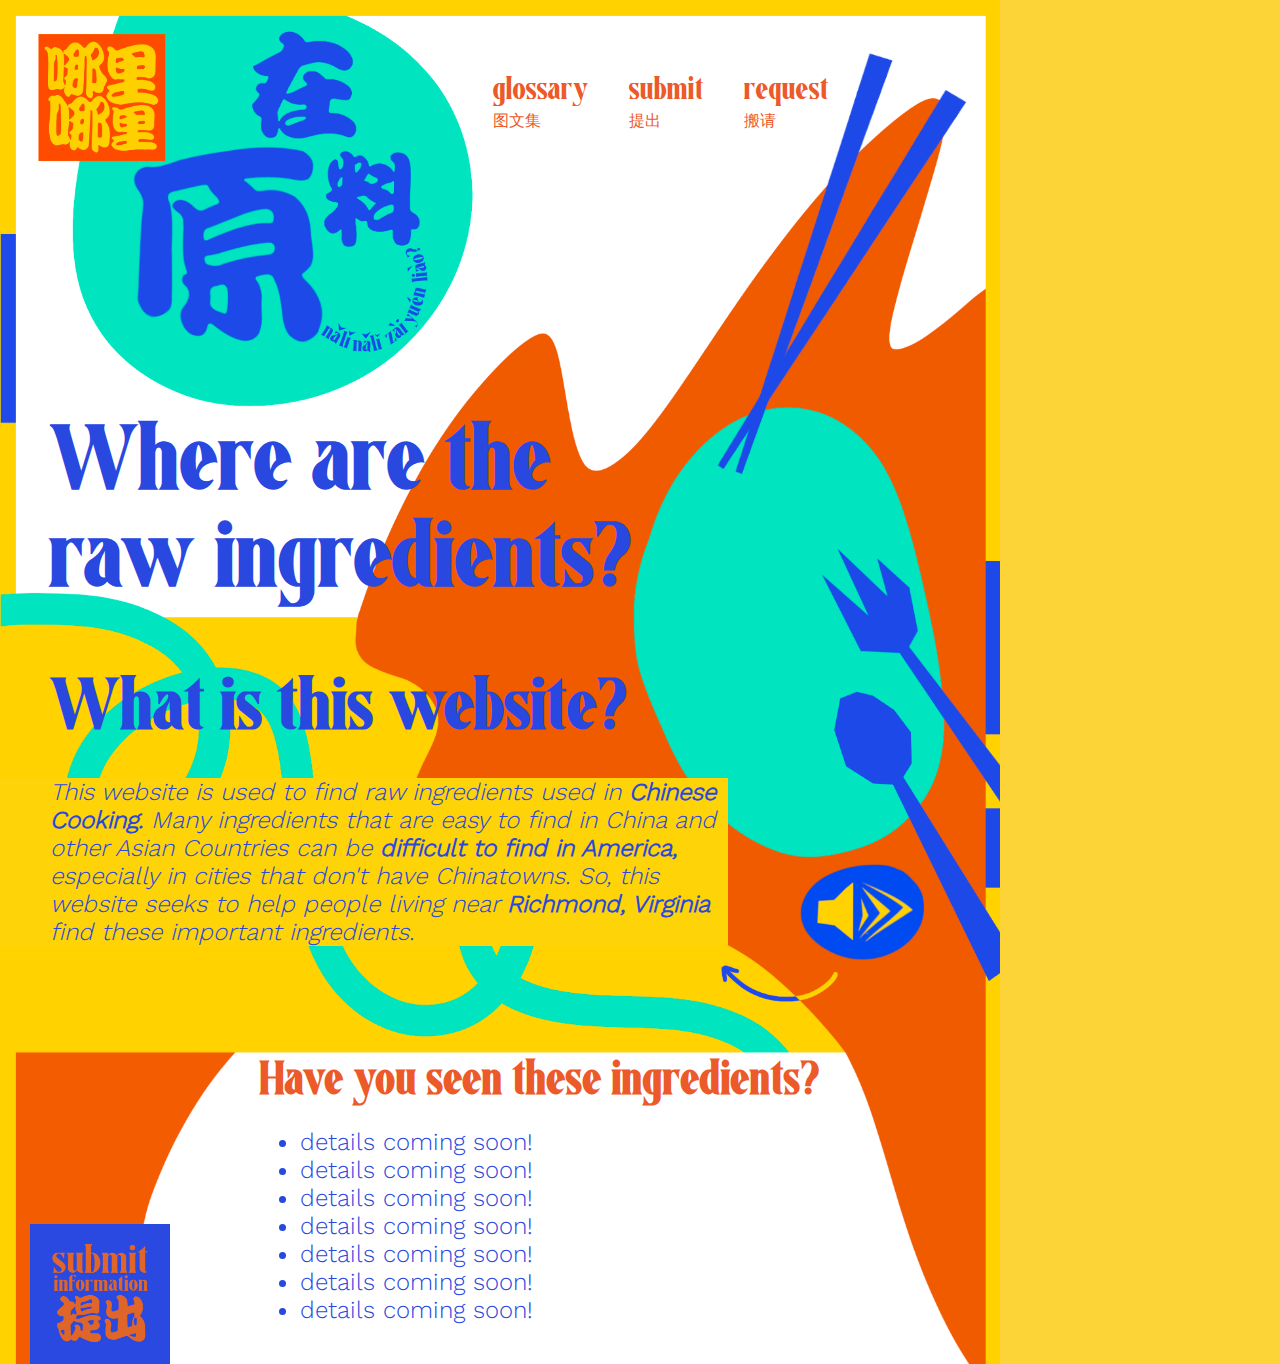
==== index.html @ 0a0fecdf "Add files via upload" ====
<!DOCTYPE html>
<html lang="en">
<head>
    <meta name="viewport" content="width=device-width, initial-scale=1.0">
    <meta charset="utf-8">
    <title>WATRI Home</title>
    <!-- Link to CSS file for styling -->
    <link rel="stylesheet" type="text/css" href="css/index-style.css">
</head>
<body>

    <header>
        <!-- Semantic header element -->
        <nav>
            <ul class="nav-bar">
                <!-- Navigation links -->
                <li class="red-display"><a href="#">glossary</a> 
                    <br><a href="#">图文集</a></li>
                <li class="red-display"><a href="../submit/submit.html">submit</a> <!--I am not sure why this link is not working, there is probably something I am overlooking but I'm not sure what! -->
                    <br><a href="../submit/submit.html">提出</a></li>
                <li class="red-display"><a href="../request/request.html">request</a>
                    <br><a href="../request/request.html">搬请</a></li>
            </ul>
        </nav>
    </header>
    
    <!-- Main content -->
    <h1>Where are the<br/>raw ingredients?</h1>

    <section>
        <h2>What is this website?</h2>
        <p class="half-width">
            <!-- Strong and emphasis tags -->
            <em>This website is used to find raw ingredients used in <strong>Chinese Cooking.</strong> Many ingredients that are easy to find in China and other Asian Countries can be <strong>difficult to find in America,</strong> especially in cities that don't have Chinatowns. So, this website seeks to help people living near <strong>Richmond, Virginia</strong> find these important ingredients.</em>
        </p>
    </section>

    <!-- "Have you seen these ingredients?" bar -->
    <section>
        <a href="audio/index.m4a"><img src="images/speak-button.png" alt="a volume symbol" class="volume-top"></a>
        <h3 class="red-title">Have you seen these ingredients?</h3>
        <!-- Placeholder for future content -->
        <ul class="coming-soon">
            <li>details coming soon!</li>
            <li>details coming soon!</li>
            <li>details coming soon!</li>
            <li>details coming soon!</li>
            <li>details coming soon!</li>
            <li>details coming soon!</li>
            <li>details coming soon!</li>
        </ul>
        <!-- Link to "Submit" page-->
        <a href="#"><img class="submit-button" src="images/submit-button.jpg" alt="a purple and red button to submit information about an ingredient"></a>
    </section> 

</body>
</html>
---- css/index-style.css ----
/*
Details
Name: Lillie Davis
Last Modified: Mar 17
Submitted to:
Submitted Time:
*/

/* Hex code toolbox */
.yellow {
    color: #fdd438;
}

.red {
    color: #ec5a29;
}

.blue {
    color: #2848df;
}

.teal {
    color: #68e1c1;
}

/* Class name toolbox */
/* "chinese-characters" means formatting for Chinese characters */
/* "logo" means formatting for the logo at the top */
/* "nav-bar" refers to the little clickable links across the top of the page */
/* "red-display" makes content show up in red Aesthico */
/* "red-title" makes content show up in red Aesthico and larger than the "red-display" class */
/* "coming-soon" formats the unordered list at the bottom of the index */

/* Helpful YouTube videos I used to... */
/* Position navigation bar: https://www.youtube.com/watch?v=86nTToBm2uQ */
/* Set background image: https://www.youtube.com/watch?v=zHZRFwWQt2w */

/* Font-face formatting below */
/* Font Face Rule for Aesthico */
@font-face {
    font-family: 'aesthico';
    src: url("../fonts/aesthico.ttf");
    font-style: normal;
    font-weight: 100;
}

/* Font Face Rule for HanWangKanTan */
@font-face {
    font-family: 'hwkt';
    src: url("../fonts/han-wang-kan-tan.ttf");
    font-style: normal;
    font-weight: 100;
}

/* Font Face Rule for Work Sans */
@font-face {
    font-family: 'work sans';
    src: url("../fonts/work-sans.ttf");
    font-style: normal;
    font-weight: 300;
}

/* Font Face Rule for Work Sans bold */
@font-face {
    font-family: 'work sans bold';
    src: url("../fonts/work-sans-bold.ttf");
    font-style: normal;
    font-weight: 800;
}

/* Element formatting below */
/* Body margins set a baseline to keep everything centered unless stated otherwise in a rule below */
body {
    margin: 0 auto; /* Shorthand margin for centering */
    background: #fdd438 url("../images/index-background.png") no-repeat; /* Setting yellow background color and background image */
    background-size: 1000px; /* Set background size */
    color: #2848df;
    font-size: 1em;
}

/* Header */
header {
    font-family: 'work sans', sans-serif;
    font-weight: 300;
}

/* Navigation bar */
.nav-bar {
    position: absolute;
    top: 0;
    padding-top: 57px;
    padding-left: 473px;
}

.nav-bar a {
    color: #ec5a29;
    text-decoration: none;
    padding: 20px;
}

/* Headings */
h1 {
    font-family: aesthico;
    font-size: 3em;
    padding-top: 380px;
    padding-left: 50px;
}

h2 {
    font-family: aesthico;
    font-size: 2.4em;
    padding-top: 30px;
    padding-left: 50px;
}

/* Paragraphs */
p {
    font-family: 'work sans', sans-serif;
    font-size: 1.8em;
    padding-left: 50px;
}

a:link,
a:visited {
    color: #ec5a29;
}

/* Class formatting below */
.chinese-characters {
    font-family: hwkt;
    font-size: 2em;
}

.red-display {
    color: #ec5a29;
    font-family: aesthico;
    font-size: 1em;
    list-style-type: none; /* Making the bullets disappear from the list items */
    float: left; /* Making the navigation bar list items appear horizontal */
}

p.half-width {
    width: 53%;
    font-size: 1.5em;
    background-color: #fed307;
}

.red-title {
    color: #ec5a29; /* Styling for the "Have you seen these ingredients?" section */
    font-family: aesthico;
    font-size: 1.5em;
    padding-top: 85px;
    padding-left: 260px;
}

.volume-top {
    height: 100px; /* Size adjustment */
    padding-left: 800px; /* Position adjustment */
    position: absolute;
    top: 860px;
}

.submit-button {
    height: 140px; /* Size adjustment */
    position: absolute;
    top: 1224px; /* Position adjustment */
    padding-left: 30px;
}

.coming-soon {
    font-family: 'work sans', sans-serif;
    font-weight: 300;
    font-size: 1.5em;
    padding-left: 300px;
}
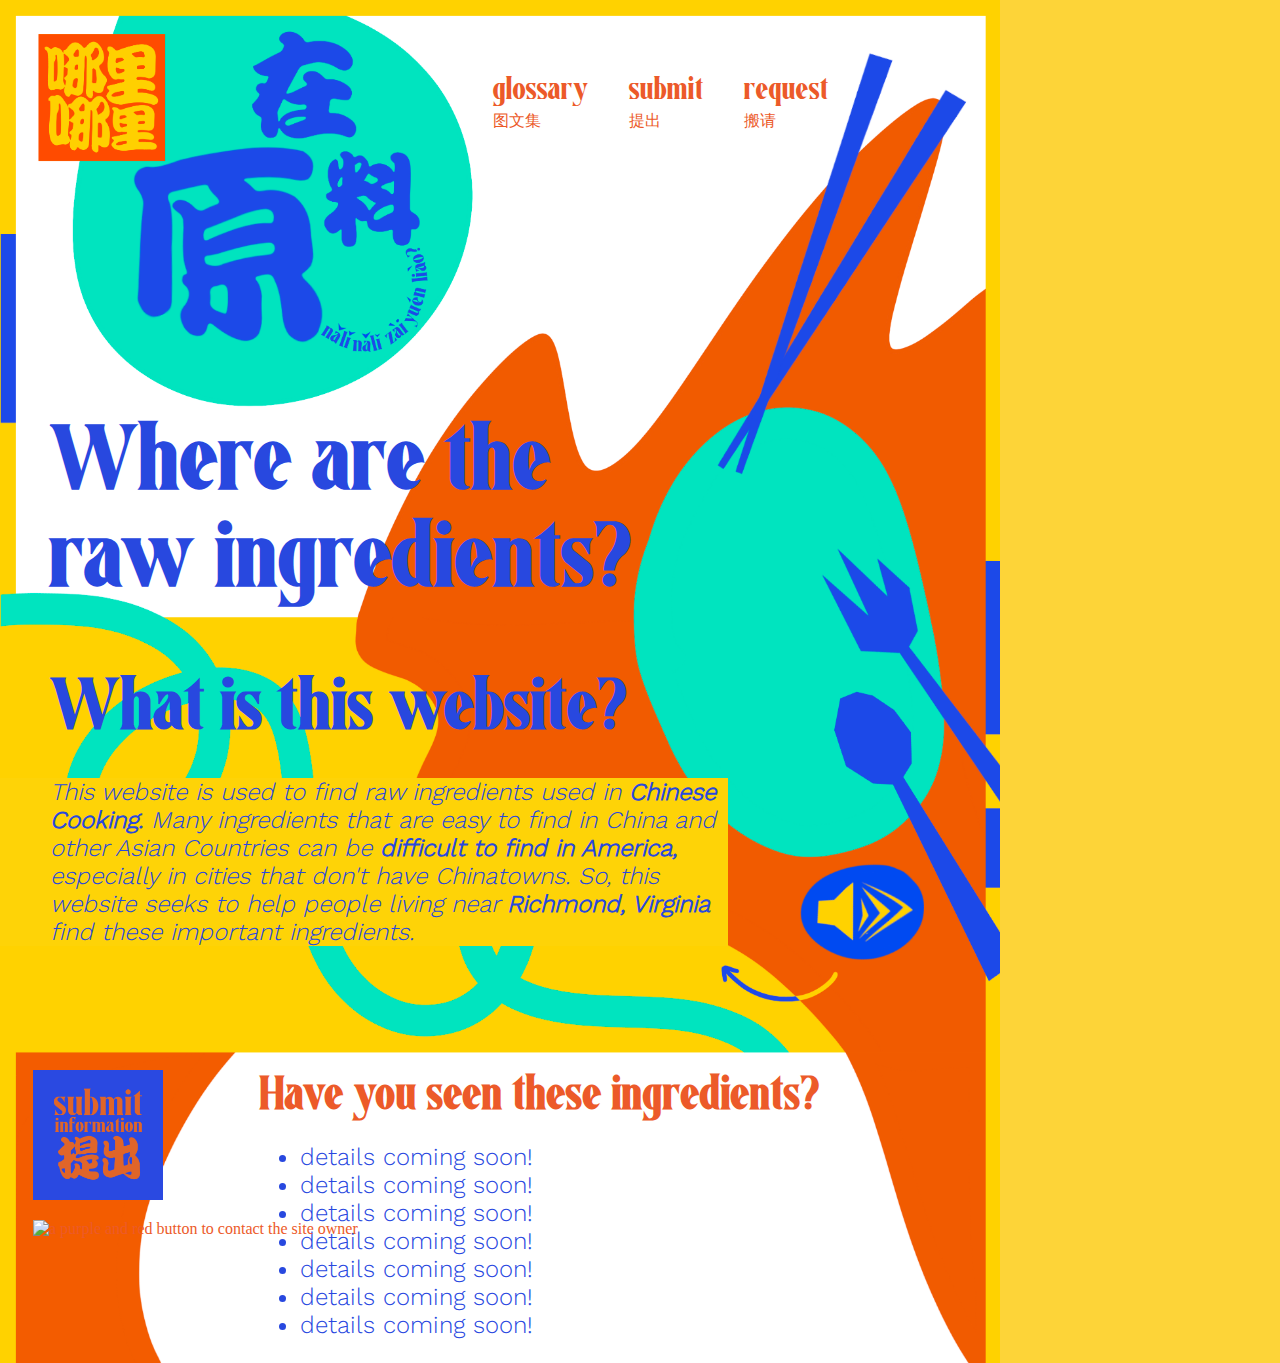
==== commit 8d6ce54a: "Update index.html" ====
--- a/index.html
+++ b/index.html
@@ -16,10 +16,10 @@
                 <!-- Navigation links -->
                 <li class="red-display"><a href="#">glossary</a> 
                     <br><a href="#">图文集</a></li>
-                <li class="red-display"><a href="../submit/submit.html">submit</a> <!--I am not sure why this link is not working, there is probably something I am overlooking but I'm not sure what! -->
-                    <br><a href="../submit/submit.html">提出</a></li>
-                <li class="red-display"><a href="../request/request.html">request</a>
-                    <br><a href="../request/request.html">搬请</a></li>
+                <li class="red-display"><a href="https://lrd91120.github.io/watri-submit-art116-sp23/">submit</a>
+                    <br><a href="https://lrd91120.github.io/watri-submit-art116-sp23/">提出</a></li>
+                <li class="red-display"><a href="https://lrd91120.github.io/watri-request-art116-sp23/">request</a>
+                    <br><a href="https://lrd91120.github.io/watri-request-art116-sp23/">搬请</a></li>
             </ul>
         </nav>
     </header>
@@ -49,8 +49,10 @@
             <li>details coming soon!</li>
             <li>details coming soon!</li>
         </ul>
+        <!-- Link to "Contact" page-->
+        <a href="https://lrd91120.github.io/watri-contact-art116-sp23/"><img class="contact" src="images/contact-button.png" alt="a purple and red button to contact the site owner"></a>
         <!-- Link to "Submit" page-->
-        <a href="#"><img class="submit-button" src="images/submit-button.jpg" alt="a purple and red button to submit information about an ingredient"></a>
+        <a href="https://lrd91120.github.io/watri-submit-art116-sp23/"><img class="submit-button" src="images/submit-button.jpg" alt="a purple and red button to submit information about an ingredient"></a>
     </section> 
 
 </body>
--- a/css/index-style.css
+++ b/css/index-style.css
@@ -149,7 +149,7 @@
     color: #ec5a29; /* Styling for the "Have you seen these ingredients?" section */
     font-family: aesthico;
     font-size: 1.5em;
-    padding-top: 85px;
+    padding-top: 100px;
     padding-left: 260px;
 }
 
@@ -161,10 +161,17 @@
 }
 
 .submit-button {
-    height: 140px; /* Size adjustment */
+    height: 130px; /* Size adjustment */
     position: absolute;
-    top: 1224px; /* Position adjustment */
-    padding-left: 30px;
+    top: 1070px; /* Position adjustment */
+    padding-left: 33px;
+}
+
+.contact{
+    height: 130px; /* Size adjustment */
+    position: absolute;
+    top: 1220px; /* Position adjustment */
+    padding-left: 33px;
 }
 
 .coming-soon {
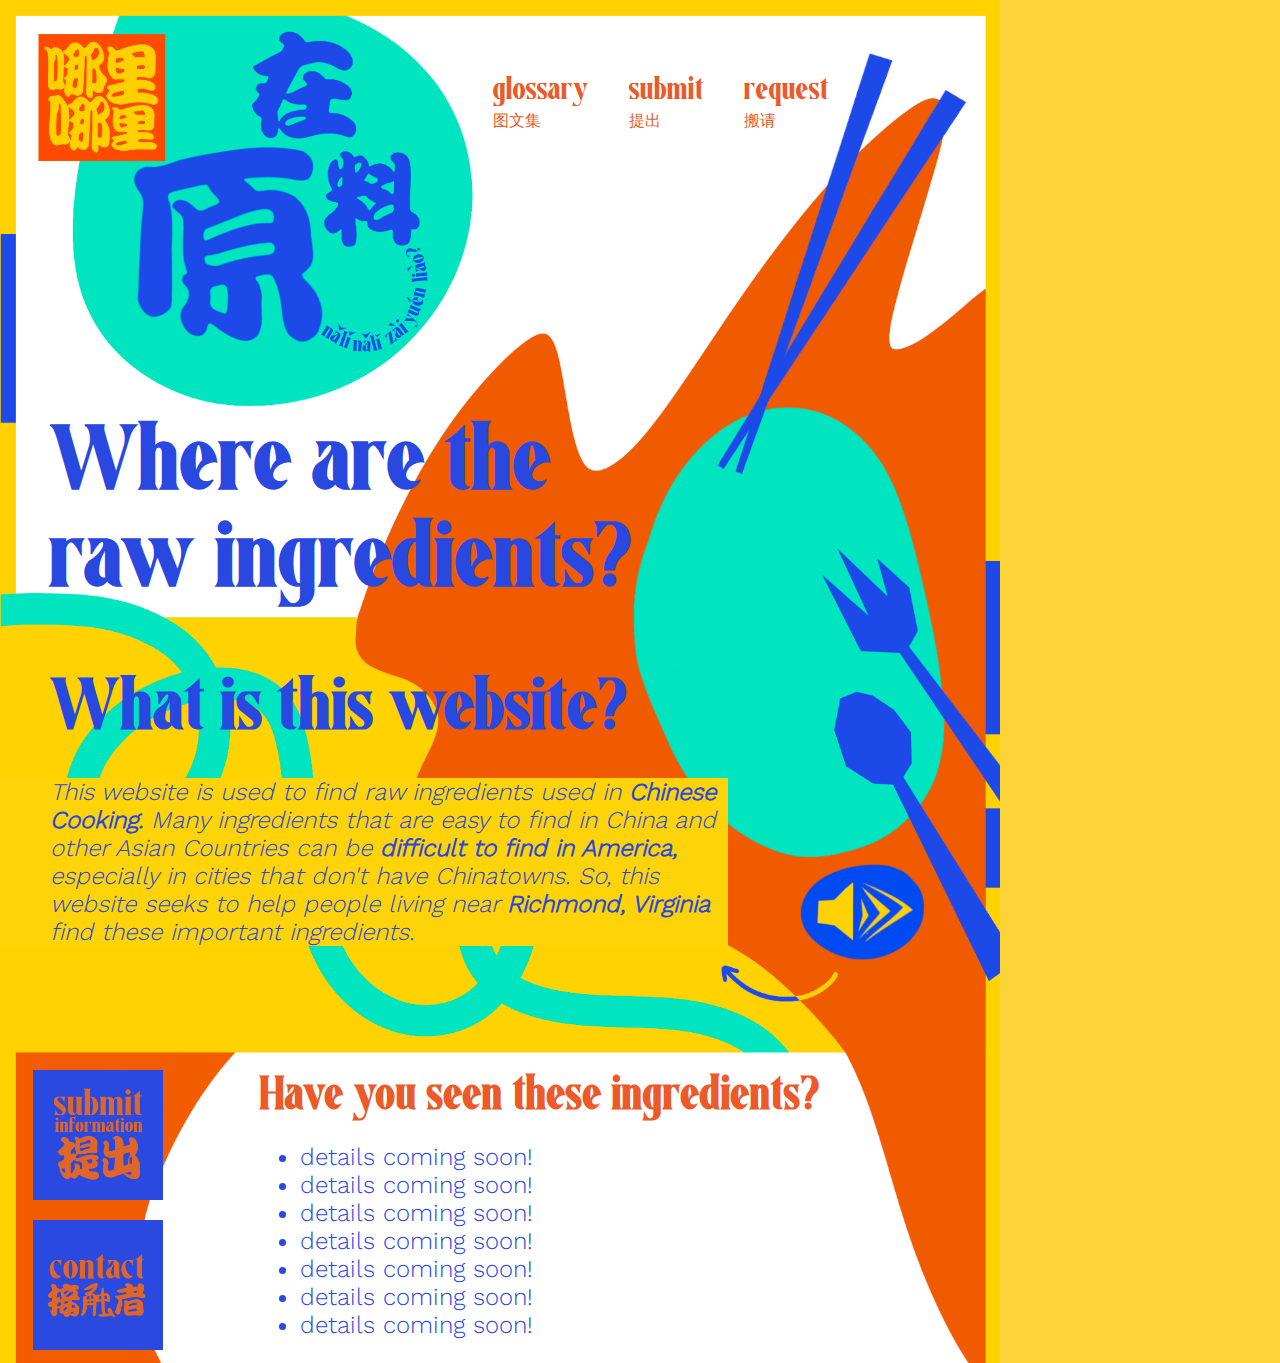
==== commit 7a58e531: "Update index.html" ====
--- a/index.html
+++ b/index.html
@@ -14,8 +14,8 @@
         <nav>
             <ul class="nav-bar">
                 <!-- Navigation links -->
-                <li class="red-display"><a href="#">glossary</a> 
-                    <br><a href="#">图文集</a></li>
+                <li class="red-display"><a href="https://lrd91120.github.io/watri-glossary-art116-sp23/">glossary</a> 
+                    <br><a href="https://lrd91120.github.io/watri-glossary-art116-sp23/">图文集</a></li>
                 <li class="red-display"><a href="https://lrd91120.github.io/watri-submit-art116-sp23/">submit</a>
                     <br><a href="https://lrd91120.github.io/watri-submit-art116-sp23/">提出</a></li>
                 <li class="red-display"><a href="https://lrd91120.github.io/watri-request-art116-sp23/">request</a>
